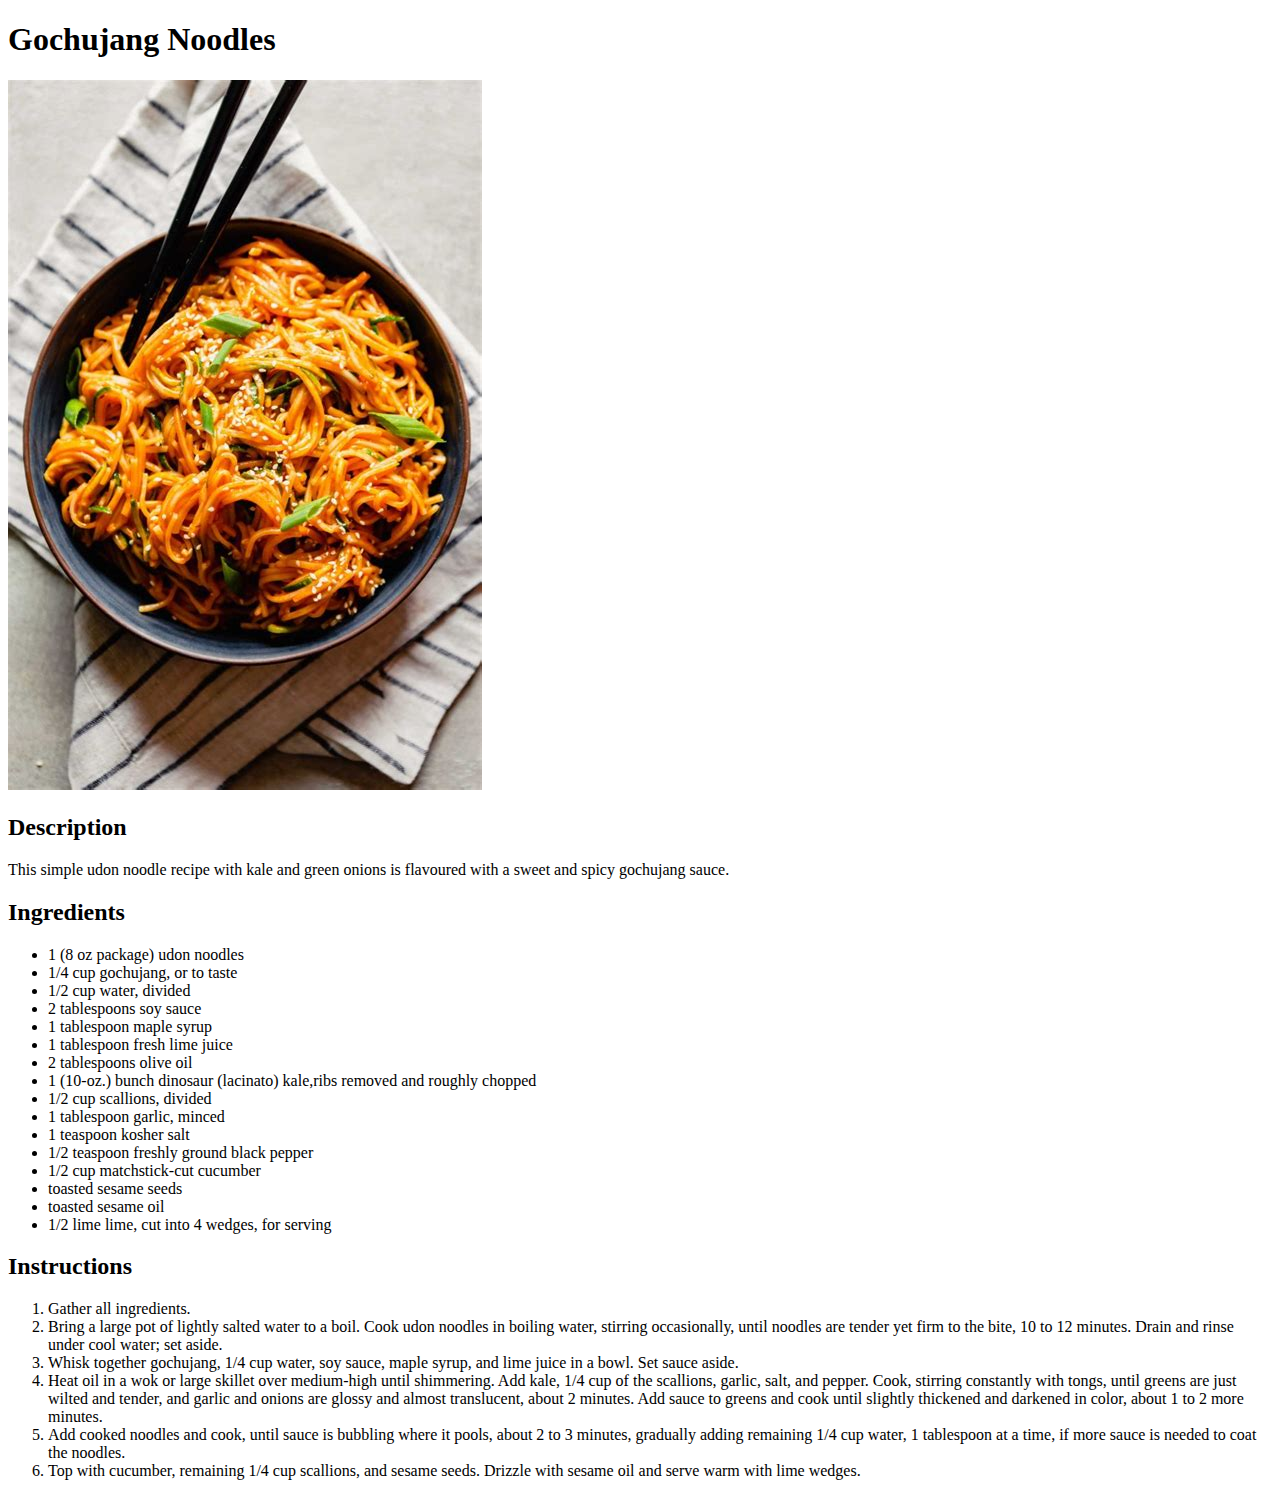
==== recipes/gochujang-noodles.html @ 85e28d93 "Add recipe for gochujang noodles" ====
<!DOCTYPE html>
<html>
    <head>
        <meta charset='utf-8' />
        <title>Gochujang Noodles</title>
    </head>
    <body>
        <h1>Gochujang Noodles</h1>

        <img src='../images/gochujang_noodles_image.jpg' alt='Gochujang Noodles image' />

        <h2>Description</h2> 
        <p>This simple udon noodle recipe with kale and green onions is flavoured with a
            sweet and spicy gochujang sauce.</p>

        <h2>Ingredients</h2>
        <ul>
            <li>1 (8 oz package) udon noodles</li>
            <li>1/4 cup gochujang, or to taste</li>
            <li>1/2 cup water, divided</li>
            <li>2 tablespoons soy sauce</li>
            <li>1 tablespoon maple syrup</li>
            <li>1 tablespoon fresh lime juice</li>
            <li>2 tablespoons olive oil</li>
            <li>1 (10-oz.) bunch dinosaur (lacinato) kale,ribs removed and roughly chopped</li>
            <li>1/2 cup scallions, divided</li>
            <li>1 tablespoon garlic, minced</li>
            <li>1 teaspoon kosher salt</li>
            <li>1/2 teaspoon freshly ground black pepper</li>
            <li>1/2 cup matchstick-cut cucumber</li>
            <li>toasted sesame seeds</li>
            <li>toasted sesame oil</li>
            <li>1/2 lime lime, cut into 4 wedges, for serving</li>
        </ul>

        <h2>Instructions</h2>
        <ol>
            <li>Gather all ingredients.</li>
            <li>Bring a large pot of lightly salted water to a boil. Cook udon noodles in boiling water, stirring occasionally, until noodles are tender yet firm to the bite, 10 to 12 minutes. Drain and rinse under cool water; set aside.</li>
            <li>Whisk together gochujang, 1/4 cup water, soy sauce, maple syrup, and lime juice in a bowl. Set sauce aside.</li>
            <li>Heat oil in a wok or large skillet over medium-high until shimmering. Add kale, 1/4 cup of the scallions, garlic, salt, and pepper. Cook, stirring constantly with tongs, until greens are just wilted and tender, and garlic and onions are glossy and almost translucent, about 2 minutes. Add sauce to greens and cook until slightly thickened and darkened in color, about 1 to 2 more minutes. </li>
            <li>Add cooked noodles and cook, until sauce is bubbling where it pools, about 2 to 3 minutes, gradually adding remaining 1/4 cup water, 1 tablespoon at a time, if more sauce is needed to coat the noodles. </li>
            <li>Top with cucumber, remaining 1/4 cup scallions, and sesame seeds. Drizzle with sesame oil and serve warm with lime wedges. </li>
        </ol>
    </body>
</html>
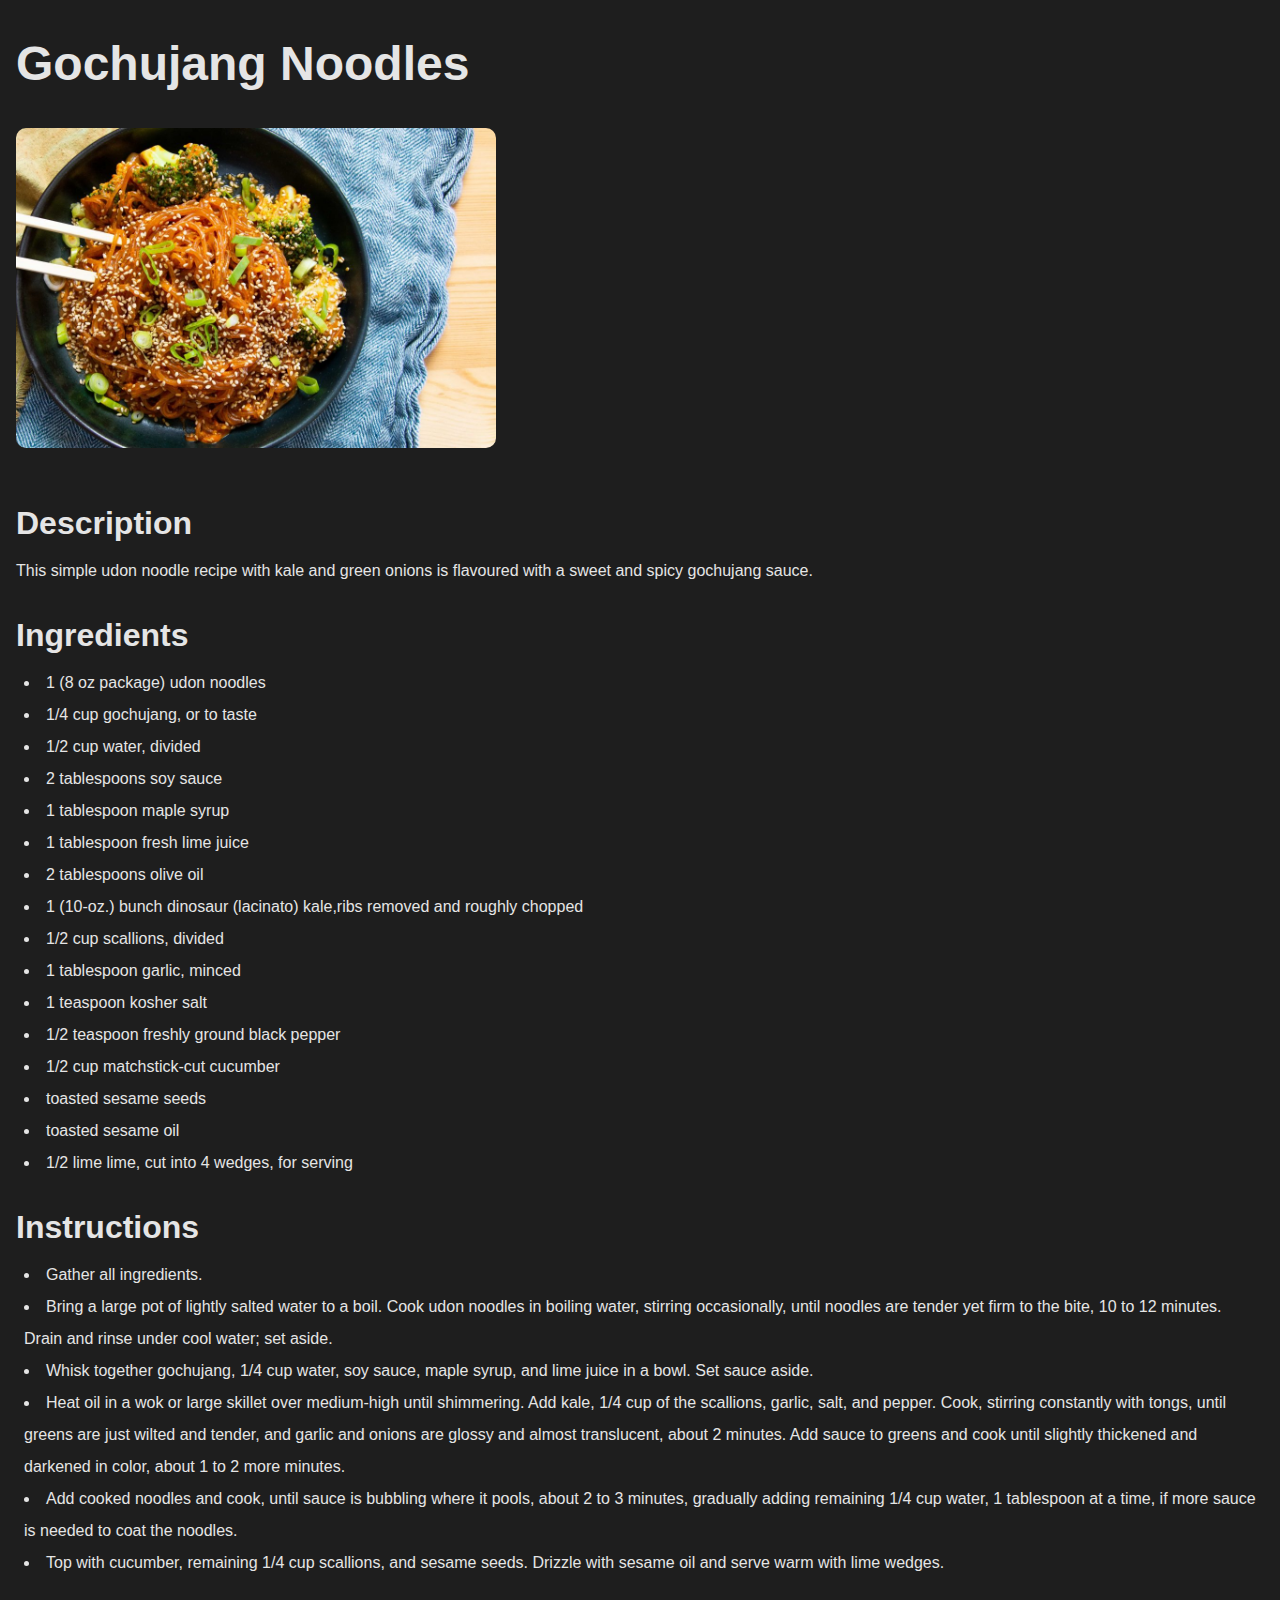
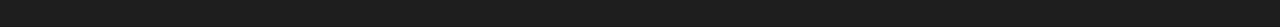
==== commit 45eda351: "Add stylesheet link and element's classes for stlying" ====
--- a/recipes/gochujang-noodles.html
+++ b/recipes/gochujang-noodles.html
@@ -3,11 +3,12 @@
     <head>
         <meta charset='utf-8' />
         <title>Gochujang Noodles</title>
+        <link rel='stylesheet' href='../style.css' />
     </head>
     <body>
-        <h1>Gochujang Noodles</h1>
+        <h1 class='title'>Gochujang Noodles</h1>
 
-        <img src='../images/gochujang_noodles_image.jpg' alt='Gochujang Noodles image' />
+        <img class='image' src='../images/gochujang_noodles_image.jpg' alt='Gochujang Noodles image' />
 
         <h2>Description</h2> 
         <p>This simple udon noodle recipe with kale and green onions is flavoured with a
--- a/style.css
+++ b/style.css
@@ -0,0 +1,46 @@
+* {
+    box-sizing: border-box;
+    margin: 0px;
+    padding: 0px;
+}
+
+html,
+body {
+    background: #1E1E1E;
+    color: #E5E5E5;
+    line-height: 2rem;
+    font-family: sans-serif;
+}
+
+body {
+    padding: 3rem 1rem;
+}
+
+.title {
+    font-size: 3rem;
+    margin-bottom: 2rem;
+}
+
+.image {
+    height: auto;
+    width: 30rem;
+    margin: 1rem 0rem;
+    border-radius: 10px;
+    object-fit: cover;
+}
+
+h2 {
+    font-size: 2rem;
+    margin: 2rem 0rem 1rem;
+}
+
+a {
+    text-decoration: underline;
+    color: #E5E5E5;
+}
+
+ul,
+ol {
+    list-style: inside;
+    margin-left: 0.5rem;
+}
